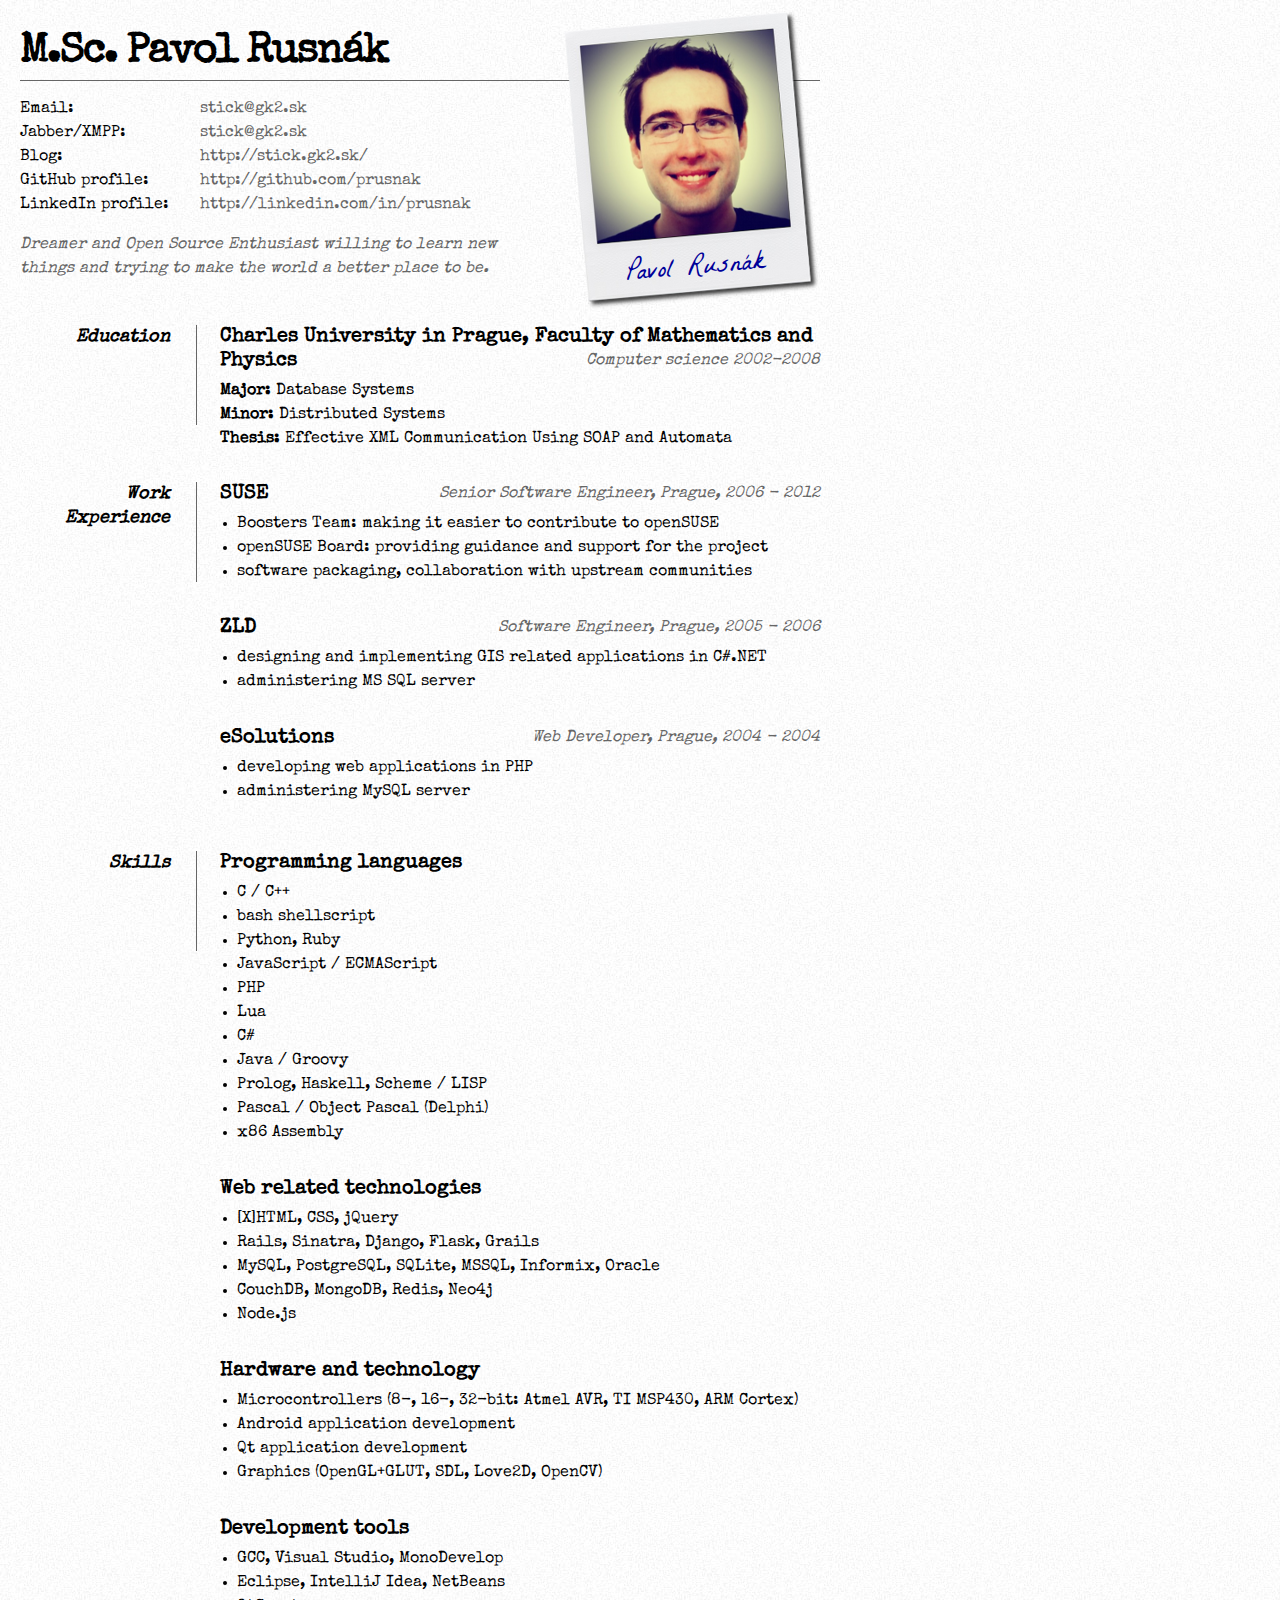
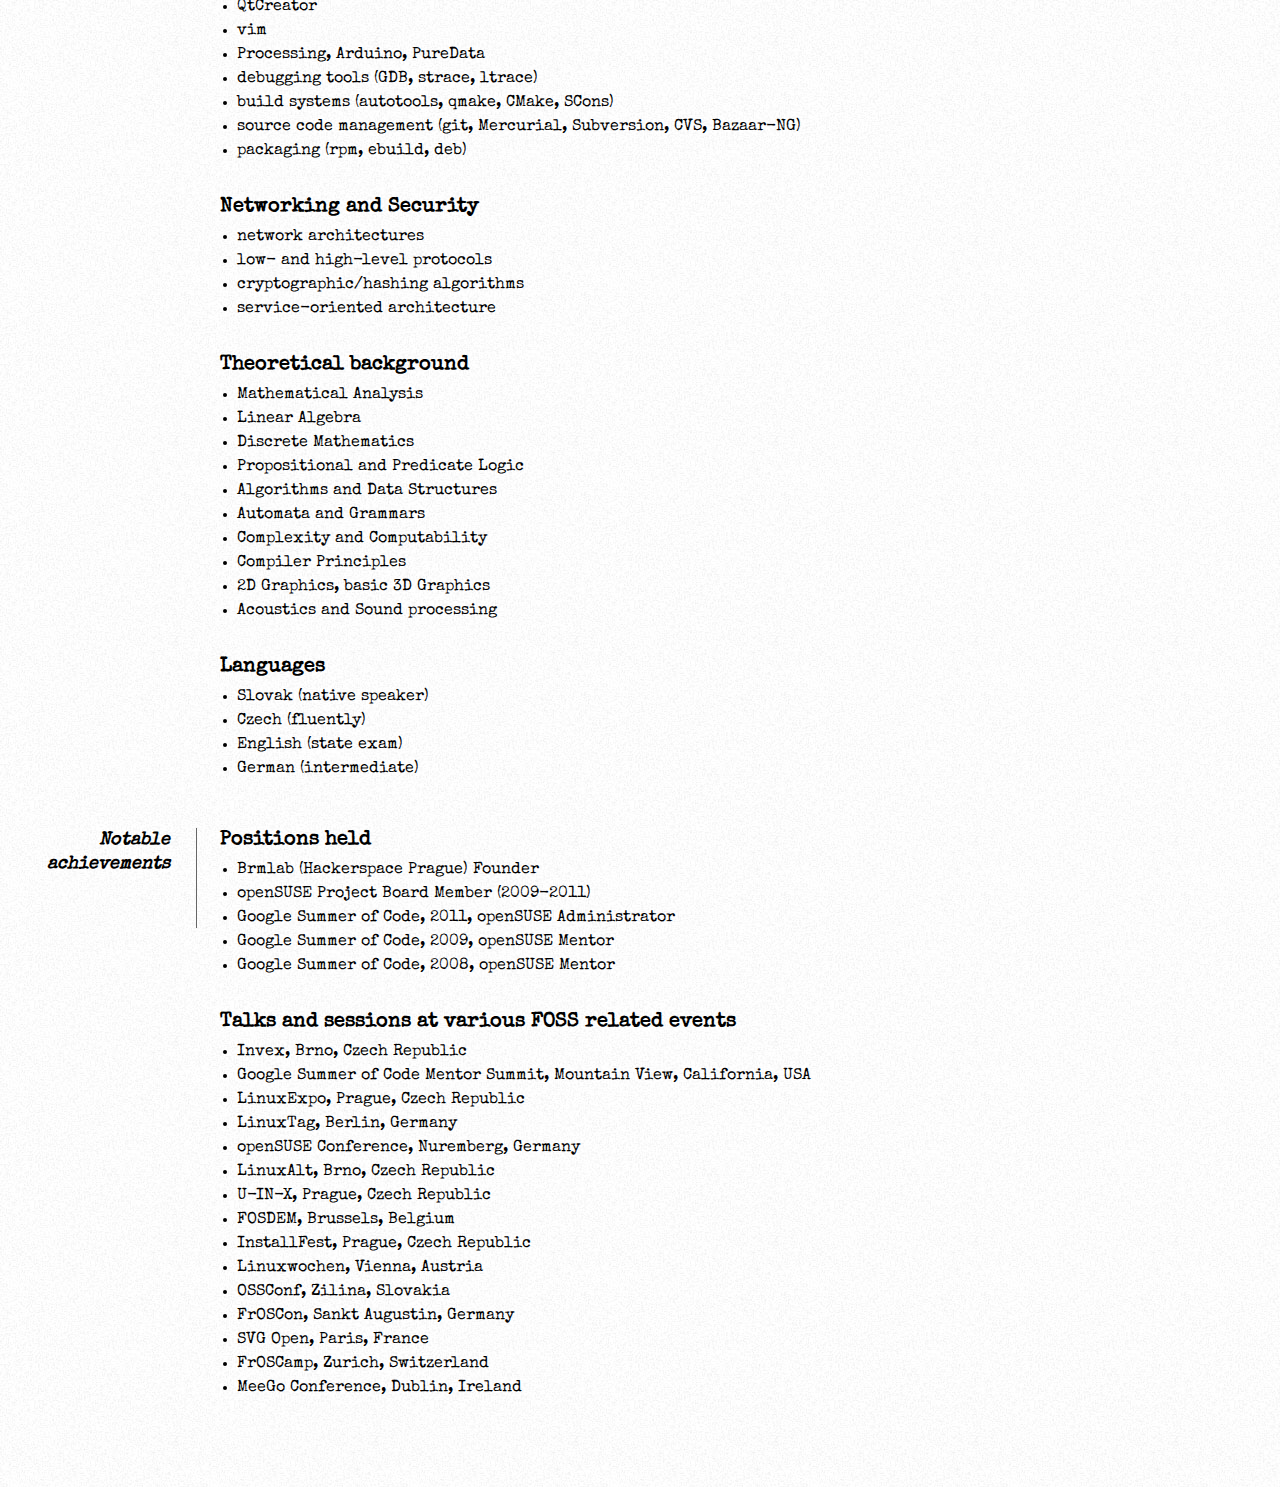
==== cv/index.html @ 1c140959 "init" ====
<!DOCTYPE html>
<html>
<head>
  <meta http-equiv="Content-Type" content="text/html; charset=utf-8"/>
  <title>Pavol Rusnák CV</title>
  <link href='http://fonts.googleapis.com/css?family=Special+Elite' rel='stylesheet' type='text/css'>
  <link href='http://fonts.googleapis.com/css?family=La+Belle+Aurore' rel='stylesheet' type='text/css'>
  <style type="text/css">
    * { margin: 0; padding: 0; }
    body { font-size: 16px; font-family: 'Special Elite', cursive; line-height: 24px; background: url('noise.jpg'); }
    .clear { clear: both; }
    #page-wrap { width: 800px; margin: 40px 20px; }
    #pic { float: right; margin: -30px 0 0 0; }
    h1 { margin: 0 0 16px 0; padding: 0 0 16px 0; font-size: 42px; font-weight: bold; letter-spacing: -2px; border-bottom: 1px solid #666; }
    h2 { font-size: 20px; margin: 0 0 6px 0; position: relative; }
    h2 span { position: absolute; bottom: 0; right: 0; font-style: italic; font-size: 16px; color: #666; font-weight: normal; }
    p { margin: 0 0 16px 0; }
    a { color: #666; text-decoration: none; }
    a:hover { text-decoration: underline; color: black; }
    ul { margin: 0 0 32px 17px; }
    #objective { width: 500px; float: left; }
    #objective p { font-style: italic; color: #666; }
    dt { font-style: italic; font-weight: bold; font-size: 18px; text-align: right; padding: 0 26px 0 0; width: 150px; float: left; height: 100px; border-right: 1px solid #666;  }
    dd { width: 600px; float: right; }
    dd.clear { float: none; margin: 0; height: 15px; }
    .email, .xmpp, .url { position: absolute; left: 12.5em; }
    #photo-text { font-family: 'La Belle Aurore', cursive; font-size: 1.7em; color: #009; position: absolute; left: 23em; top: 9.5em; -webkit-transform: rotate(-5deg); -moz-transform: rotate(-5deg); -o-transform: rotate(-5deg); filter: progid:DXImageTransform.Microsoft.Matrix(M11=0.99619470, M12=0.08715574, M21=-0.08715574, M22=0.99619470,sizingMethod='auto expand'); transform: rotate(-5deg); }
  </style>
</head>
<body>
  <div id="page-wrap">
    <img src="photo-color.png" alt="Photo" id="pic" />
    <div id="photo-text">Pavol Rusnák</div>
    <div id="contact-info" class="vcard">
      <h1 class="fn">M.Sc. Pavol Rusnák</h1>
      <p>
        Email: <a class="email" href="mailto:stick@gk2.sk">stick@gk2.sk</a><br />
        Jabber/XMPP: <a class="xmpp" href="xmpp:stick@gk2.sk">stick@gk2.sk</a><br />
        Blog:<a class="url" href="http://stick.gk2.sk/">http://stick.gk2.sk/</a><br />
        GitHub profile: <a class="url" href="http://github.com/prusnak">http://github.com/prusnak</a><br />
        LinkedIn profile: <a class="url" href="http://linkedin.com/in/prusnak">http://linkedin.com/in/prusnak</a>
      </p>
    </div>
    <div id="objective">
      <p>
        Dreamer and Open Source Enthusiast willing to learn new things and trying to make the world a better place to be.
      </p>
    </div>
    <div class="clear"></div>
    <dl>
      <dd class="clear"></dd>
      <dt>Education</dt>
      <dd>
        <h2>Charles University in Prague, Faculty of Mathematics and Physics <span>Computer science 2002-2008</span></h2>
        <p><strong>Major:</strong> Database Systems<br />
           <strong>Minor:</strong> Distributed Systems<br />
           <strong>Thesis:</strong> Effective XML Communication Using SOAP and Automata</p>
      </dd>
      <dd class="clear"></dd>
      <dt>Work Experience</dt>
      <dd>
        <h2>SUSE <span>Senior Software Engineer, Prague, 2006 - 2012</span></h2>
        <ul>
          <li>Boosters Team: making it easier to contribute to openSUSE</li>
          <li>openSUSE Board: providing guidance and support for the project</li>
          <li>software packaging, collaboration with upstream communities</li>
        </ul>
        <h2>ZLD <span>Software Engineer, Prague, 2005 - 2006</span></h2>
        <ul>
          <li>designing and implementing GIS related applications in C#.NET</li>
          <li>administering MS SQL server</li>
        </ul>
        <h2>eSolutions <span>Web Developer, Prague, 2004 - 2004</span></h2>
        <ul>
          <li>developing web applications in PHP</li>
          <li>administering MySQL server</li>
        </ul>
      </dd>
      <dd class="clear"></dd>
      <dt>Skills</dt>
      <dd>
        <h2>Programming languages</h2>
        <ul>
          <li>C / C++</li>
          <li>bash shellscript</li>
          <li>Python, Ruby</li>
          <li>JavaScript / ECMAScript</li>
          <li>PHP</li>
          <li>Lua</li>
          <li>C#</li>
          <li>Java / Groovy</li>
          <li>Prolog, Haskell, Scheme / LISP</li>
          <li>Pascal / Object Pascal (Delphi)</li>
          <li>x86 Assembly</li>
        </ul>
        <h2>Web related technologies</h2>
        <ul>
          <li>[X]HTML, CSS, jQuery</li>
          <li>Rails, Sinatra, Django, Flask, Grails</li>
          <li>MySQL, PostgreSQL, SQLite, MSSQL, Informix, Oracle</li>
          <li>CouchDB, MongoDB, Redis, Neo4j</li>
          <li>Node.js</li>
        </ul>
        <h2>Hardware and technology</h2>
        <ul>
          <li>Microcontrollers (8-, 16-, 32-bit: Atmel AVR, TI MSP430, ARM Cortex)</li>
          <li>Android application development</li>
          <li>Qt application development</li>
          <li>Graphics (OpenGL+GLUT, SDL, Love2D, OpenCV)</li>
        </ul>
        <h2>Development tools</h2>
        <ul>
          <li>GCC, Visual Studio, MonoDevelop</li>
          <li>Eclipse, IntelliJ Idea, NetBeans</li>
          <li>QtCreator</li>
          <li>vim</li>
          <li>Processing, Arduino, PureData</li>
          <li>debugging tools (GDB, strace, ltrace)</li>
          <li>build systems (autotools, qmake, CMake, SCons)</li>
          <li>source code management (git, Mercurial, Subversion, CVS, Bazaar-NG)</li>
          <li>packaging (rpm, ebuild, deb)</li>
        </ul>
        <h2>Networking and Security</h2>
        <ul>
          <li>network architectures</li>
          <li>low- and high-level protocols</li>
          <li>cryptographic/hashing algorithms</li>
          <li>service-oriented architecture</li>
        </ul>
        <h2>Theoretical background</h2>
        <ul>
          <li>Mathematical Analysis</li>
          <li>Linear Algebra</li>
          <li>Discrete Mathematics</li>
          <li>Propositional and Predicate Logic</li>
          <li>Algorithms and Data Structures</li>
          <li>Automata and Grammars</li>
          <li>Complexity and Computability</li>
          <li>Compiler Principles</li>
          <li>2D Graphics, basic 3D Graphics</li>
          <li>Acoustics and Sound processing</li>
        </ul>
        <h2>Languages</h2>
        <ul>
          <li>Slovak (native speaker)</li>
          <li>Czech (fluently)</li>
          <li>English (state exam)</li>
          <li>German (intermediate)</li>
        </ul>
      </dd>
      <dd class="clear"></dd>
      <dt>Notable achievements</dt>
      <dd>
        <h2>Positions held</h2>
        <ul>
          <li>Brmlab (Hackerspace Prague) Founder</li>
          <li>openSUSE Project Board Member (2009-2011)</li>
          <li>Google Summer of Code, 2011, openSUSE Administrator</li>
          <li>Google Summer of Code, 2009, openSUSE Mentor</li>
          <li>Google Summer of Code, 2008, openSUSE Mentor</li>
        </ul>
        <h2>Talks and sessions at various FOSS related events</h2>
        <ul>
          <li>Invex, Brno, Czech Republic</li>
          <li>Google Summer of Code Mentor Summit, Mountain View, California, USA</li>
          <li>LinuxExpo, Prague, Czech Republic</li>
          <li>LinuxTag, Berlin, Germany</li>
          <li>openSUSE Conference, Nuremberg, Germany</li>
          <li>LinuxAlt, Brno, Czech Republic</li>
          <li>U-IN-X, Prague, Czech Republic</li>
          <li>FOSDEM, Brussels, Belgium</li>
          <li>InstallFest, Prague, Czech Republic</li>
          <li>Linuxwochen, Vienna, Austria</li>
          <li>OSSConf, Zilina, Slovakia</li>
          <li>FrOSCon, Sankt Augustin, Germany</li>
          <li>SVG Open, Paris, France</li>
          <li>FrOSCamp, Zurich, Switzerland</li>
          <li>MeeGo Conference, Dublin, Ireland</li>
        </ul>
      </dd>
      <dd class="clear"></dd>
    </dl>
    <div class="clear"></div>
  </div>
</body>
</html>
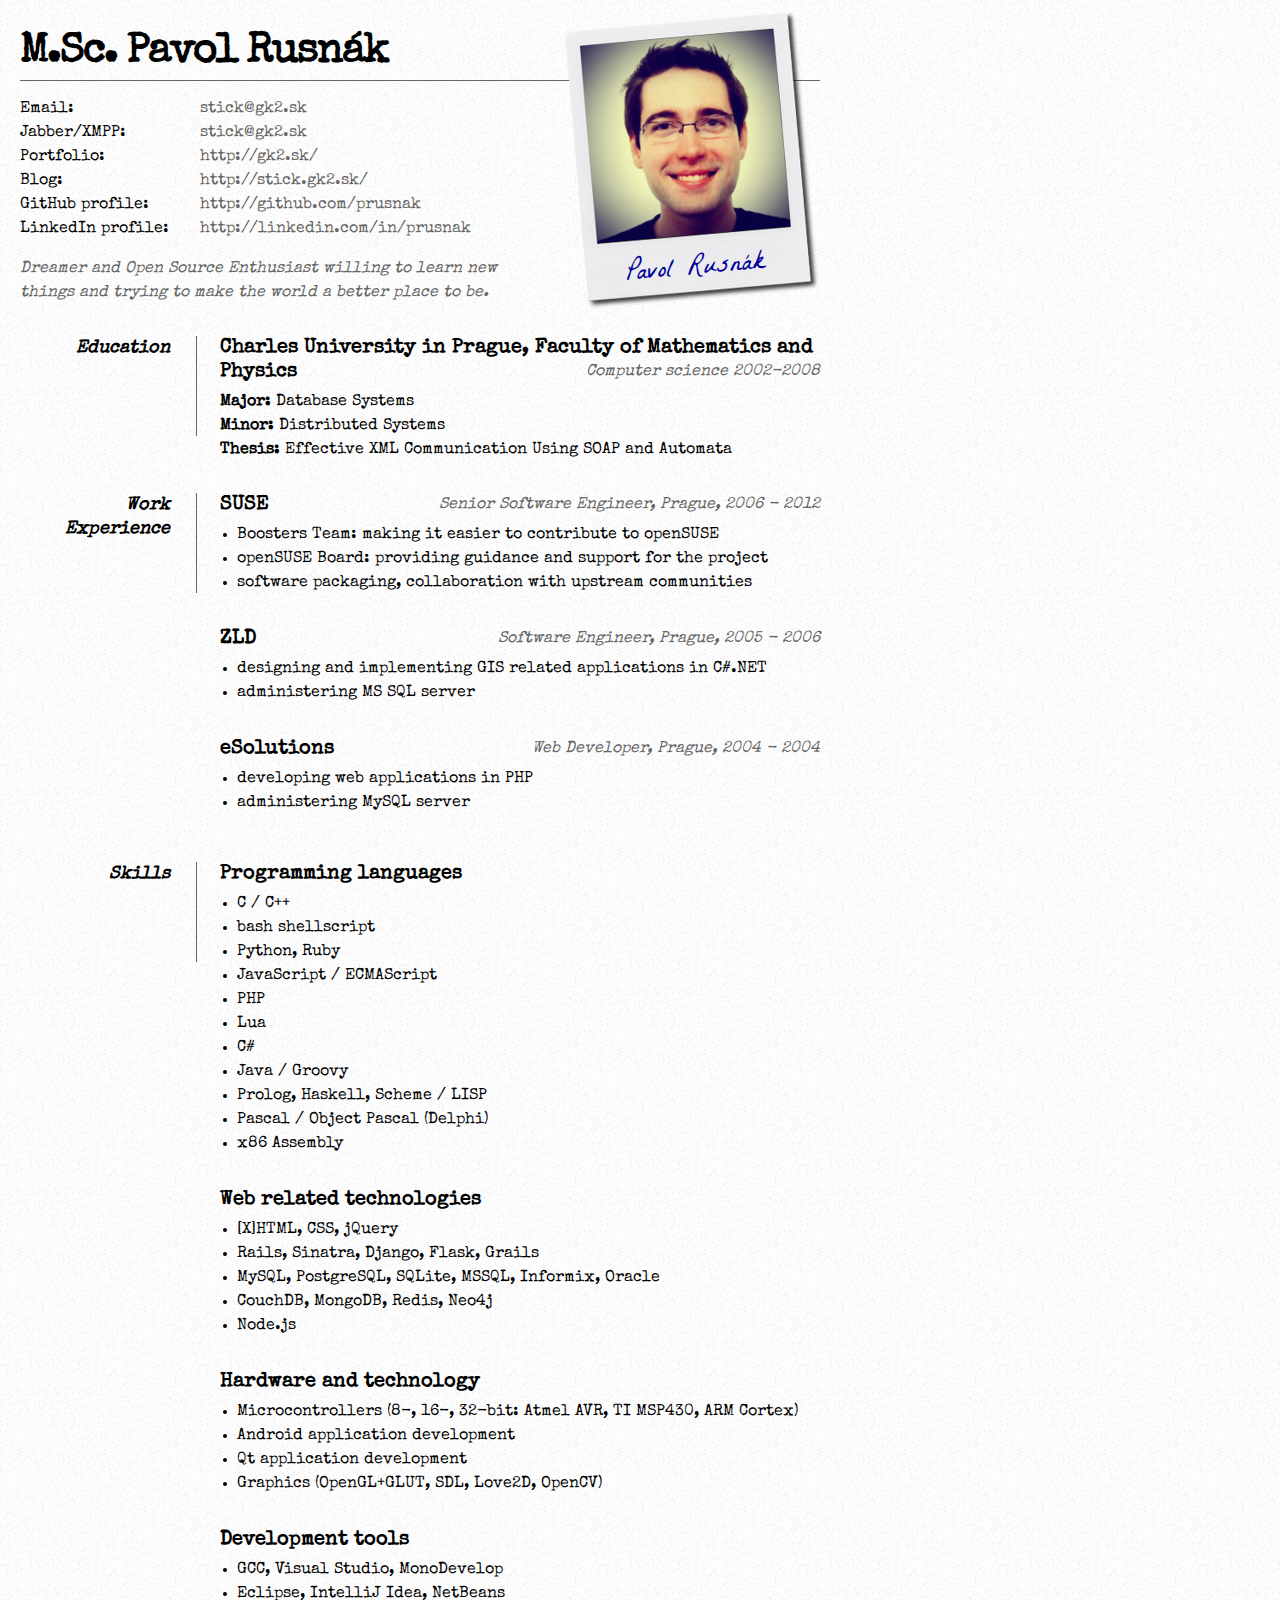
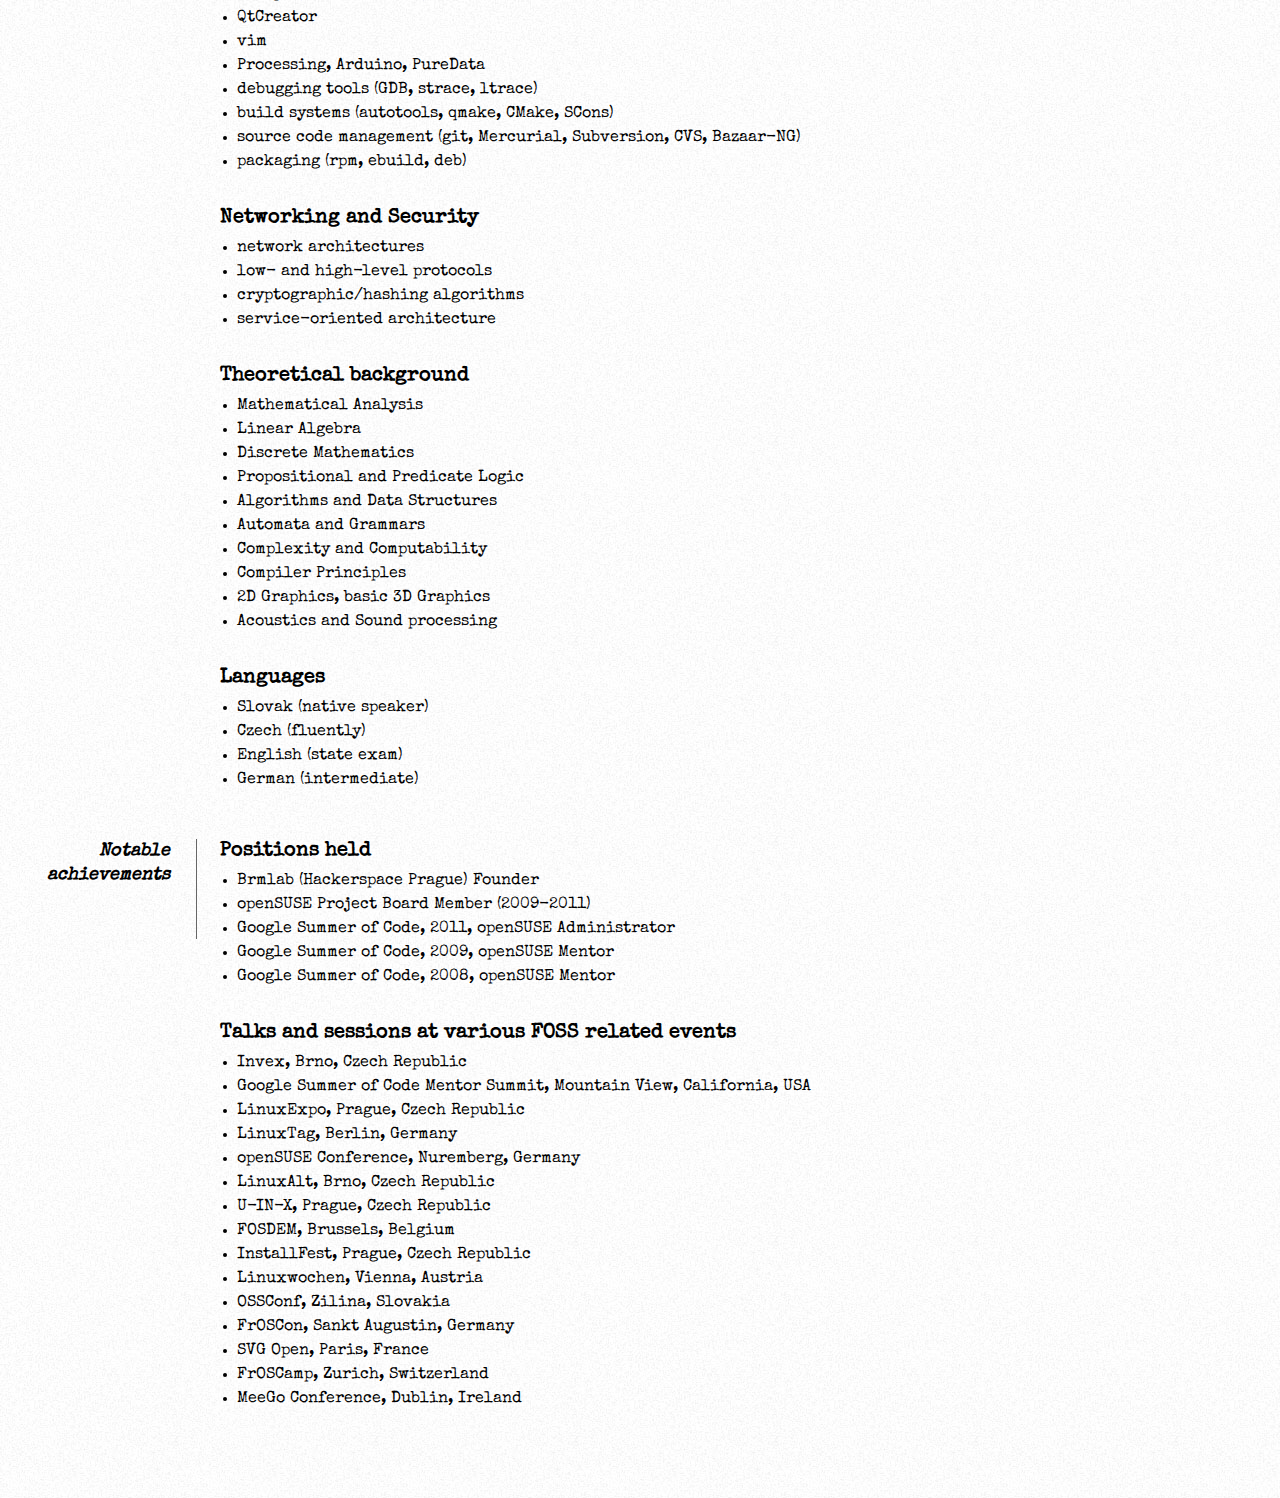
==== commit 73a54c76: "added backlink to portfolio from cv" ====
--- a/cv/index.html
+++ b/cv/index.html
@@ -36,7 +36,8 @@
       <p>
         Email: <a class="email" href="mailto:stick@gk2.sk">stick@gk2.sk</a><br />
         Jabber/XMPP: <a class="xmpp" href="xmpp:stick@gk2.sk">stick@gk2.sk</a><br />
-        Blog:<a class="url" href="http://stick.gk2.sk/">http://stick.gk2.sk/</a><br />
+        Portfolio: <a class="url" href="http://gk2.sk/">http://gk2.sk/</a><br />
+        Blog: <a class="url" href="http://stick.gk2.sk/">http://stick.gk2.sk/</a><br />
         GitHub profile: <a class="url" href="http://github.com/prusnak">http://github.com/prusnak</a><br />
         LinkedIn profile: <a class="url" href="http://linkedin.com/in/prusnak">http://linkedin.com/in/prusnak</a>
       </p>
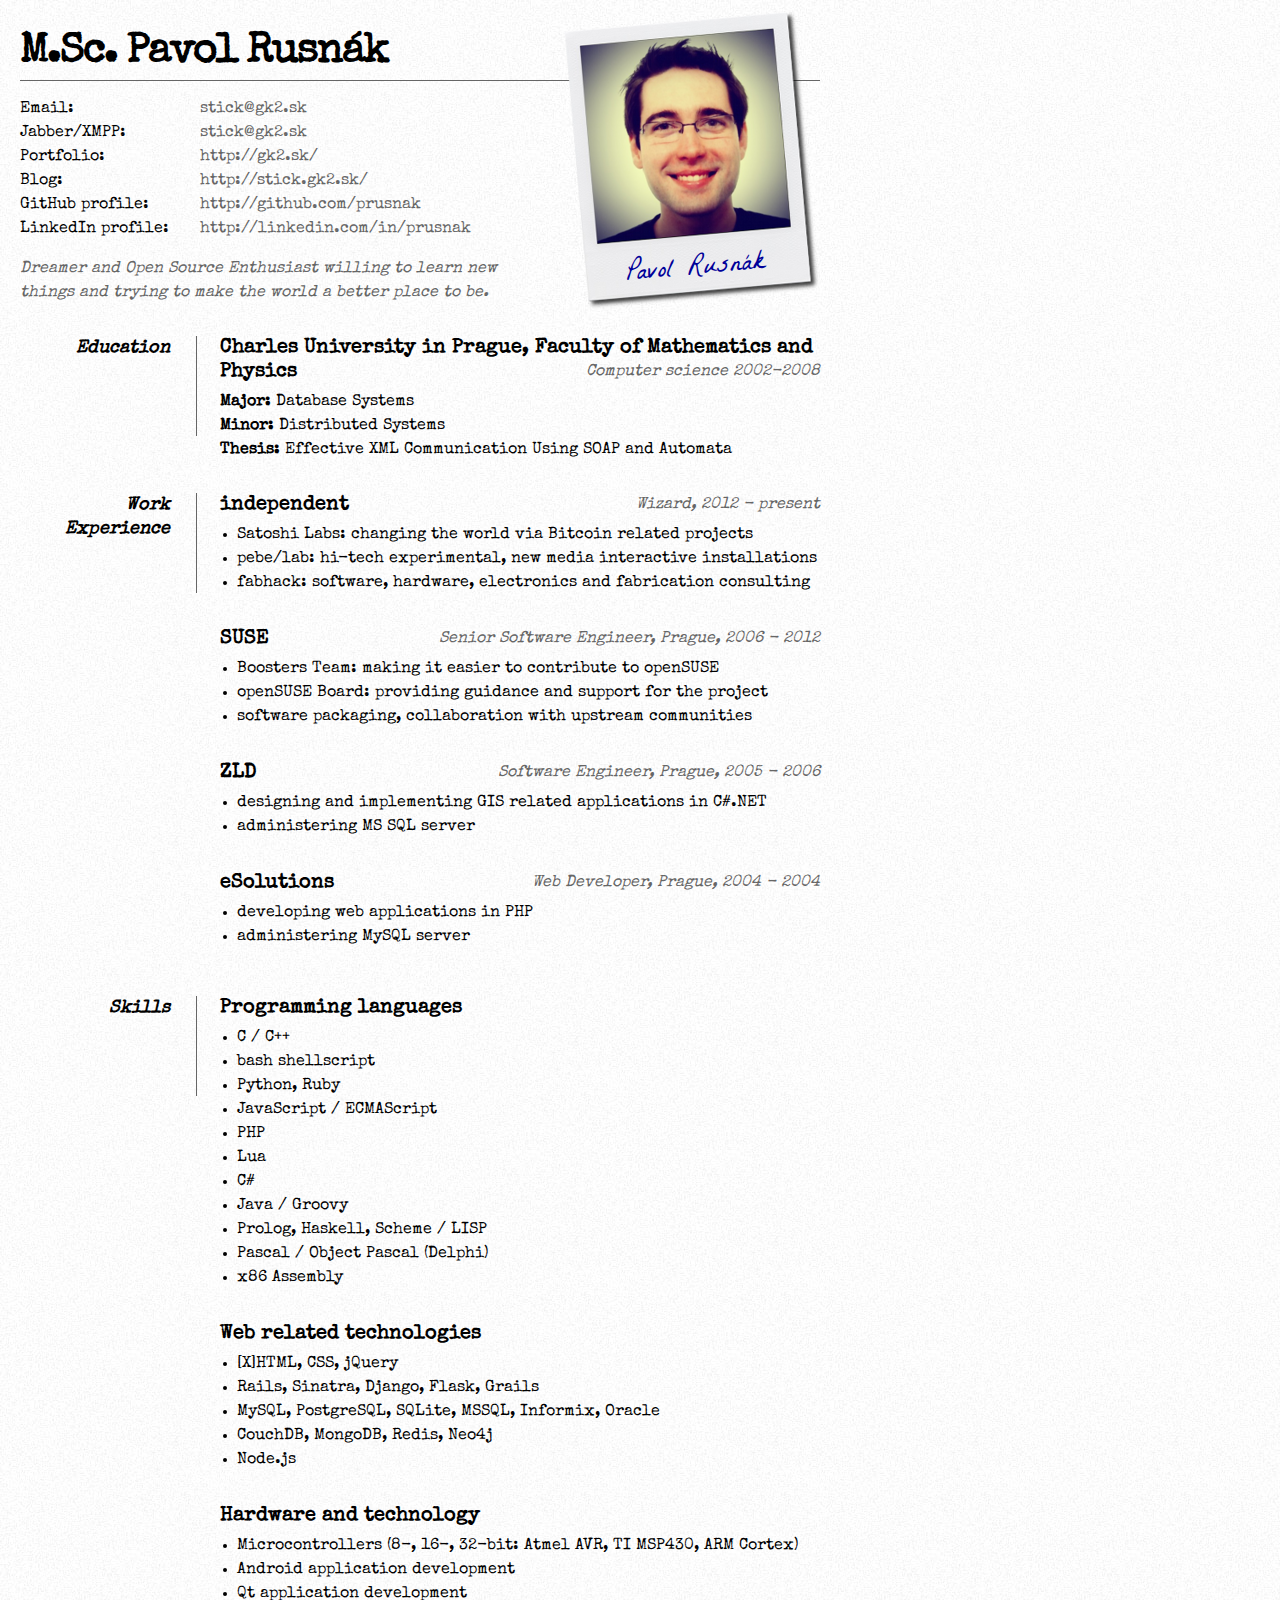
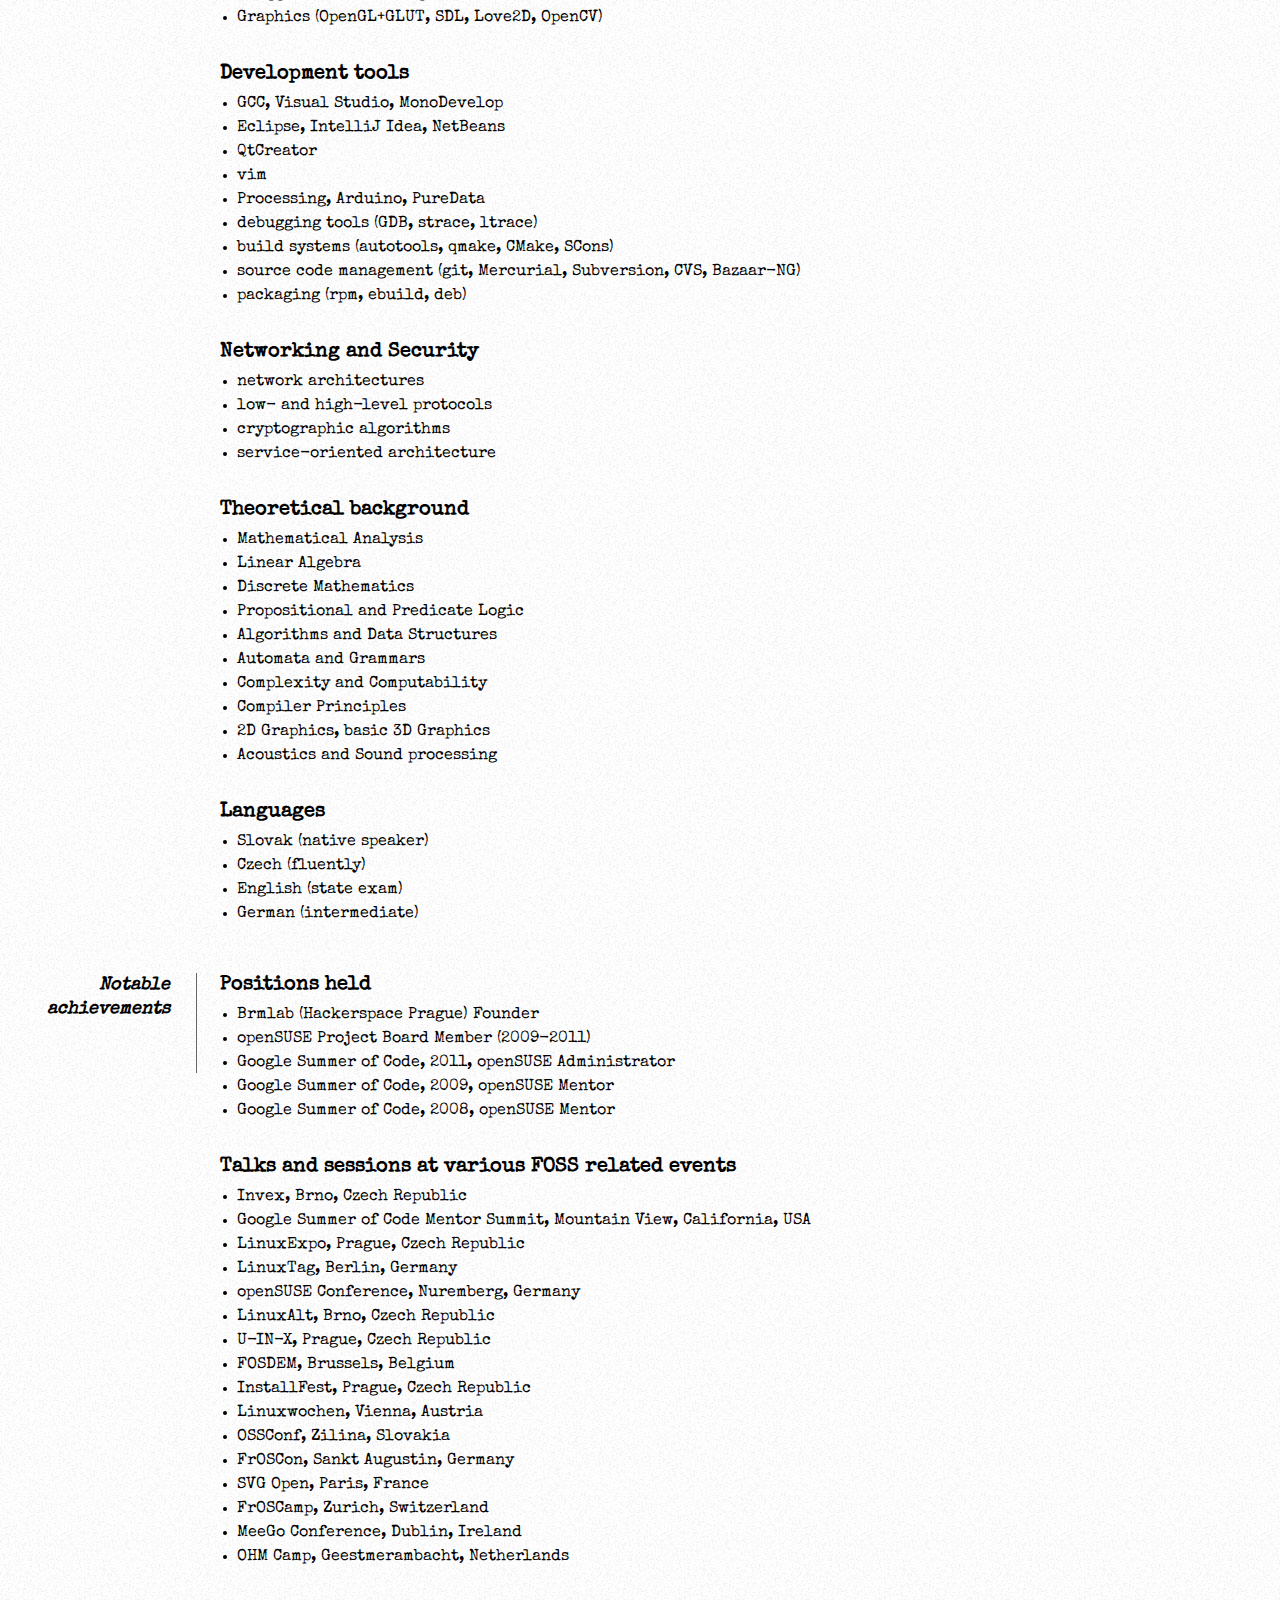
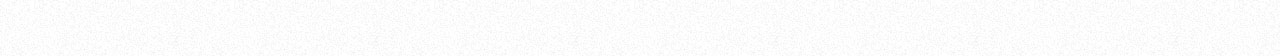
==== commit 98116f0b: "update cv" ====
--- a/cv/index.html
+++ b/cv/index.html
@@ -60,6 +60,12 @@
       <dd class="clear"></dd>
       <dt>Work Experience</dt>
       <dd>
+        <h2>independent<span>Wizard, 2012 - present</span></h2>
+        <ul>
+          <li>Satoshi Labs: changing the world via Bitcoin related projects</li>
+          <li>pebe/lab: hi-tech experimental, new media interactive installations</li>
+          <li>fabhack: software, hardware, electronics and fabrication consulting</li>
+        </ul>
         <h2>SUSE <span>Senior Software Engineer, Prague, 2006 - 2012</span></h2>
         <ul>
           <li>Boosters Team: making it easier to contribute to openSUSE</li>
@@ -125,7 +131,7 @@
         <ul>
           <li>network architectures</li>
           <li>low- and high-level protocols</li>
-          <li>cryptographic/hashing algorithms</li>
+          <li>cryptographic algorithms</li>
           <li>service-oriented architecture</li>
         </ul>
         <h2>Theoretical background</h2>
@@ -177,6 +183,7 @@
           <li>SVG Open, Paris, France</li>
           <li>FrOSCamp, Zurich, Switzerland</li>
           <li>MeeGo Conference, Dublin, Ireland</li>
+          <li>OHM Camp, Geestmerambacht, Netherlands</li>
         </ul>
       </dd>
       <dd class="clear"></dd>
